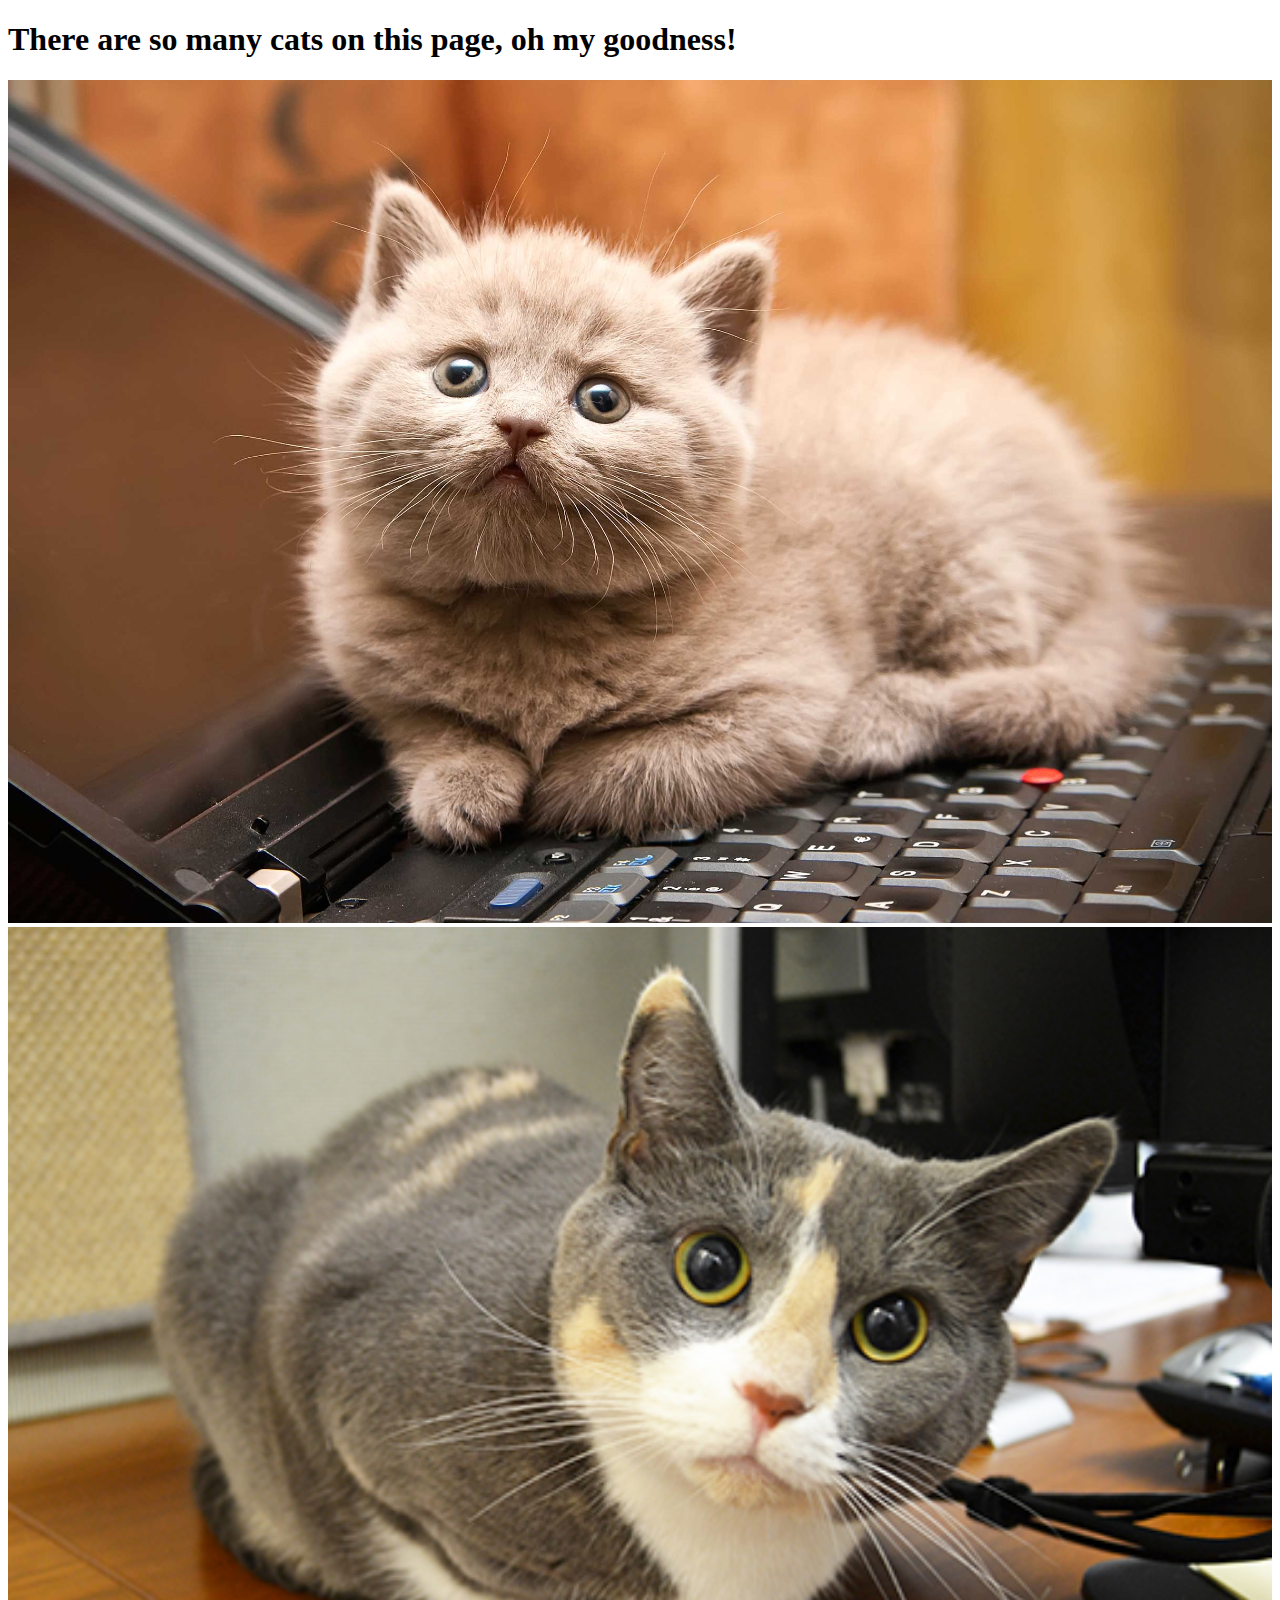
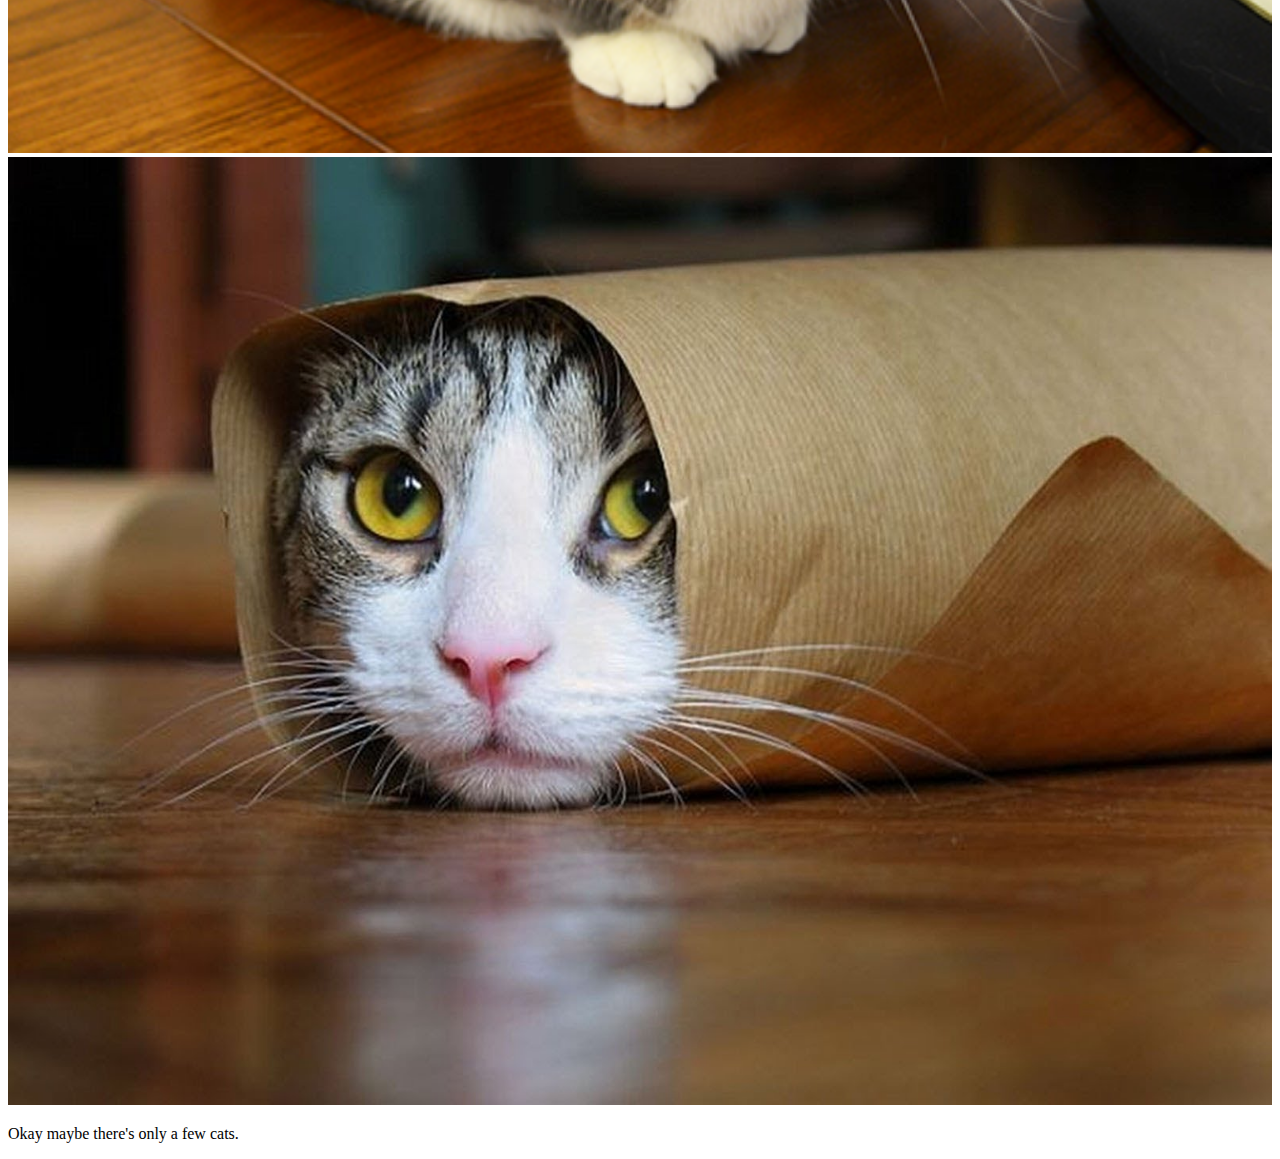
==== web_dev/jquery/index.html @ 465ca2dd "using project from 9.2" ====
<!DOCTYPE html>
<html>
<head>
	<title>Supercats</title>
	<link rel="stylesheet" href="style.css">
</head>
<body>
	<h1>There are so many cats on this page, oh my goodness!</h1>

	<img class="photo" src="01-cat-wants-to-tell-you-laptop.jpg">
	<img class="photo" src="cat-care_cat-nutrition-tips_overweight_body4_left.jpg">
	<img class="photo" src="maxresdefault.jpg">


	<p>Okay maybe there's only a few cats.</p>
	<script src="script.js"></script>
</body>
</html>

<!-- cat on laptop: http://www.rd.com/wp-content/uploads/sites/2/2016/04/01-cat-wants-to-tell-you-laptop.jpg

cat on desk: http://www.aspca.org/sites/default/files/cat-care_cat-nutrition-tips_overweight_body4_left.jpg

cat in paper: https://i.ytimg.com/vi/tntOCGkgt98/maxresdefault.jpg -->
---- web_dev/jquery/style.css ----
img {
	max-width: 100%;
	min-width: 100%;
}
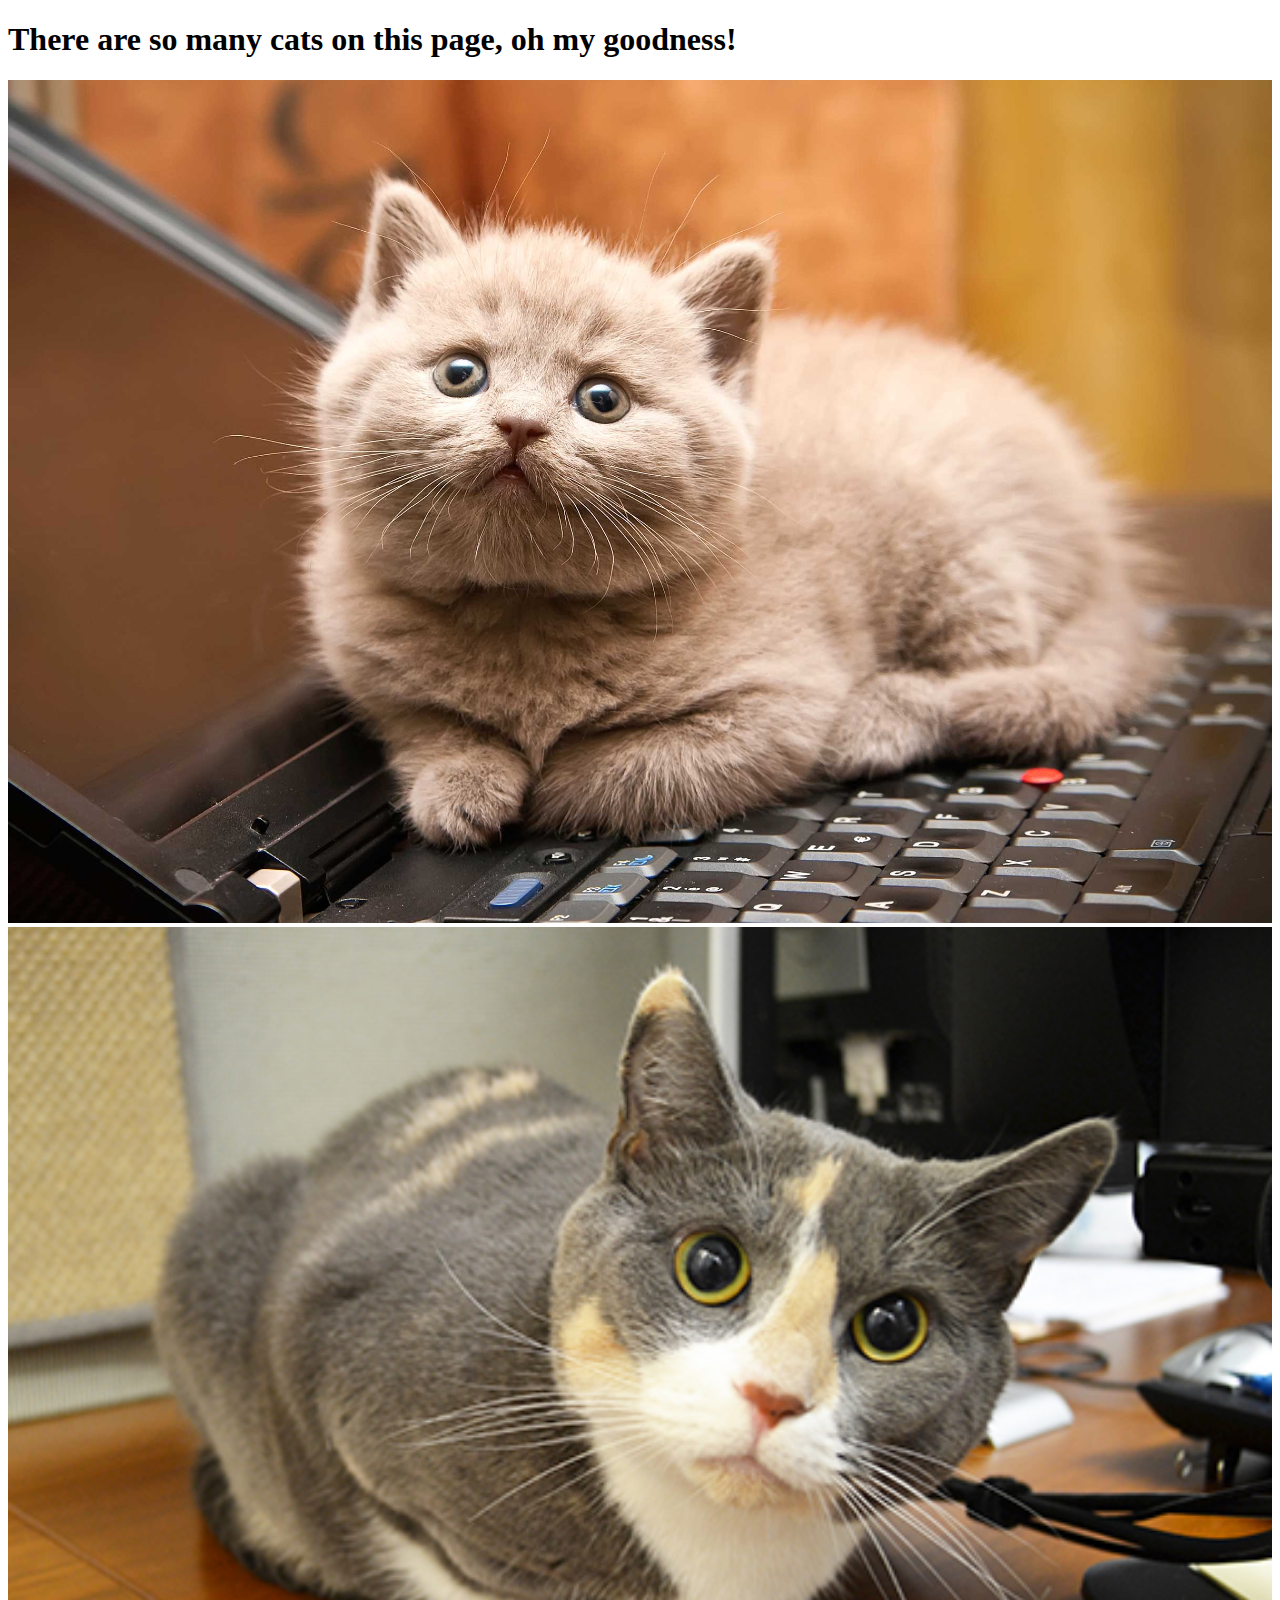
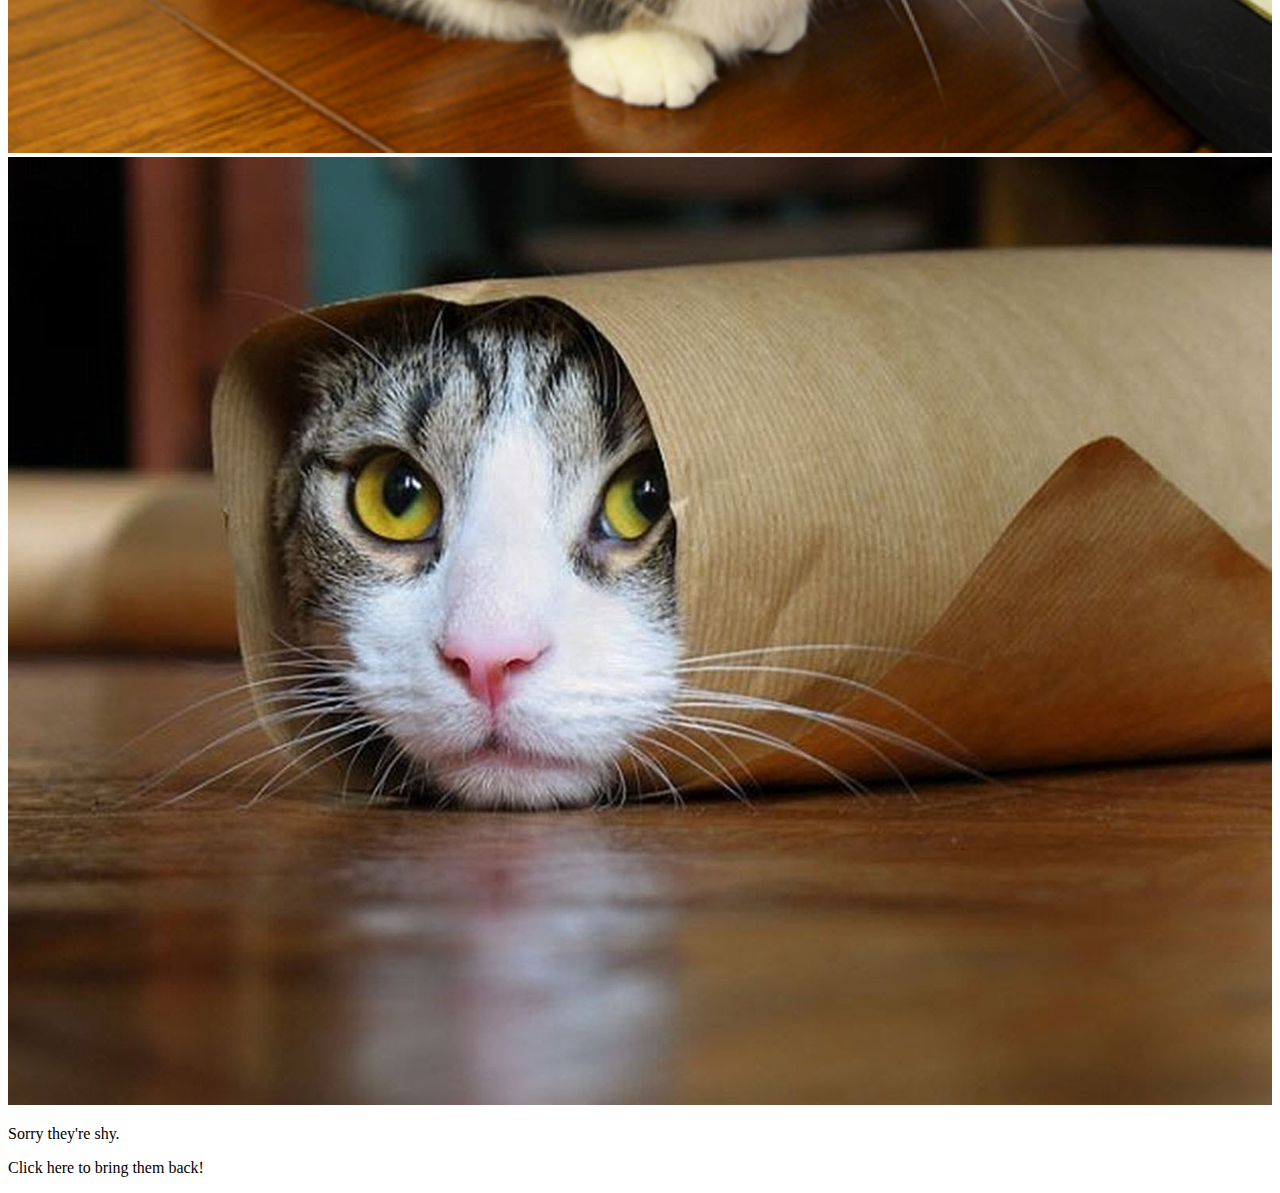
==== commit 2eb0d51d: "implemented Stealthcat protocol" ====
--- a/web_dev/jquery/index.html
+++ b/web_dev/jquery/index.html
@@ -1,19 +1,23 @@
 <!DOCTYPE html>
 <html>
 <head>
-	<title>Supercats</title>
+	<title>Stealthcats</title>
 	<link rel="stylesheet" href="style.css">
+	<script src="https://ajax.googleapis.com/ajax/libs/jquery/1.12.4/jquery.min.js"></script>
 </head>
 <body>
 	<h1>There are so many cats on this page, oh my goodness!</h1>
 
-	<img class="photo" src="01-cat-wants-to-tell-you-laptop.jpg">
-	<img class="photo" src="cat-care_cat-nutrition-tips_overweight_body4_left.jpg">
-	<img class="photo" src="maxresdefault.jpg">
+	<div>
+		<img class="photo" src="01-cat-wants-to-tell-you-laptop.jpg">
+		<img class="photo" src="cat-care_cat-nutrition-tips_overweight_body4_left.jpg">
+		<img class="photo" src="maxresdefault.jpg">
+	</div>
 
-
-	<p>Okay maybe there's only a few cats.</p>
-	<script src="script.js"></script>
+	<p>Sorry they're shy.</p>
+	<p id="clickhere">Click here to bring them back!</p>
+<!--	<script src="script.js"></script> -->
+	<script src="jq.js"></script>
 </body>
 </html>
 
